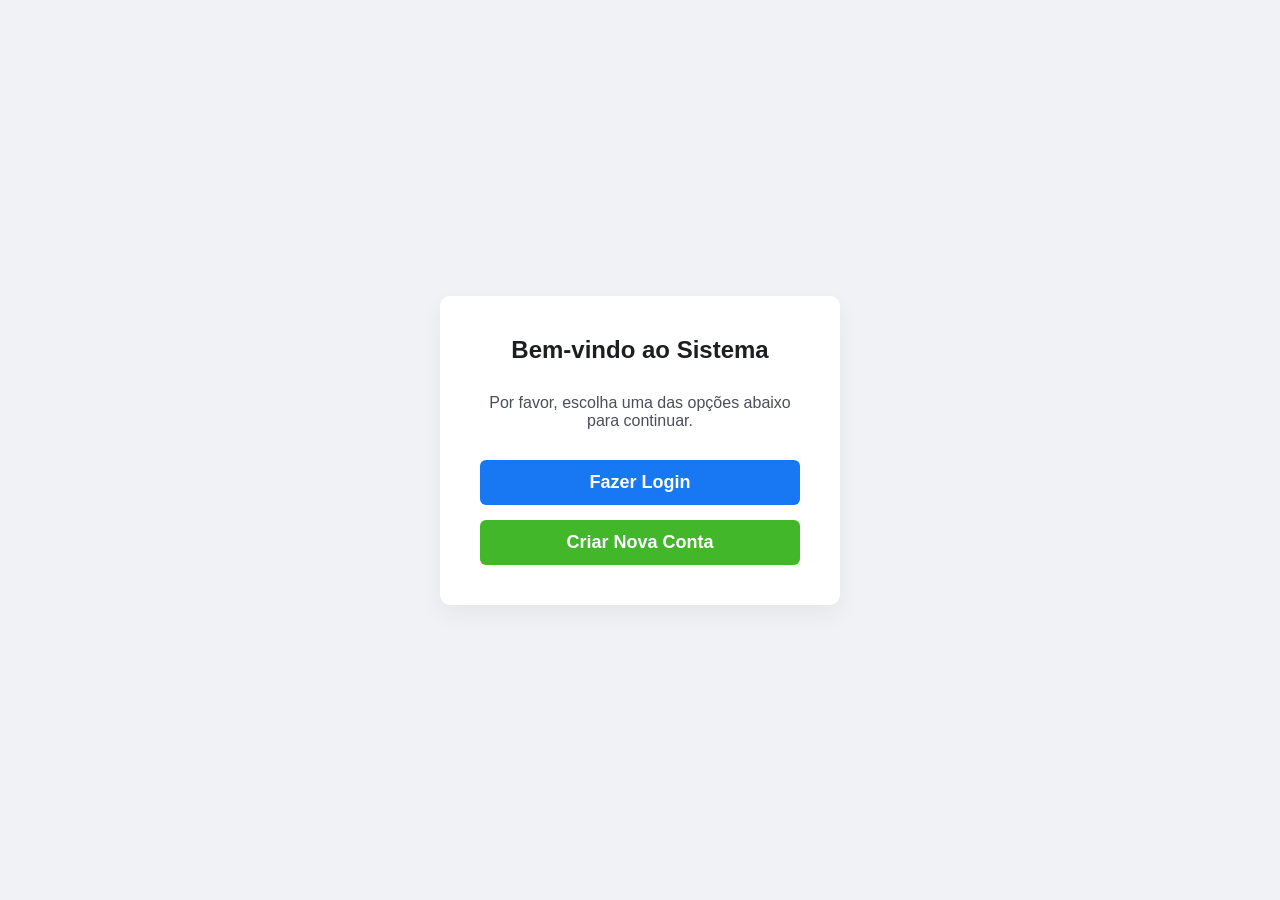
==== index.html @ 1bd095d4 "feat: add landing page and link scripts to authentication pages while cleaning up code formatting" ====
<!DOCTYPE html>
<html lang="pt-br">

<head>
    <!-- Configurações básicas de codificação e responsividade (mobile friendly) -->
    <meta charset="UTF-8">
    <meta name="viewport" content="width=device-width, initial-scale=1.0">
    <title>Página Inicial - Sistema</title>
    
    <!-- Lincando o arquivo CSS de estilos desta vez na mesma pasta raiz -->
    <link rel="stylesheet" href="style.css">
</head>

<body>

    <main class="container">
        <!-- Reutilizamos a classe auth-card para criar uma caixa flutuante no centro -->
        <div class="auth-card" style="text-align: center;">
            
            <!-- Título principal de boas vindas para quem recém chegou no site -->
            <h1>Bem-vindo ao Sistema</h1>
            
            <!-- Um texto explicativo do propósito dessa tela inicial -->
            <p style="margin-bottom: 30px; color: #4b4f56;">
                Por favor, escolha uma das opções abaixo para continuar.
            </p>

            <!-- Links transformados em botões para facilitar a navegação -->
            <div style="display: flex; flex-direction: column; gap: 15px;">
                <!-- Botão principal apontando para a página de Login -->
                <a href="login/index.html" style="text-decoration: none;">
                    <button class="primary-button">Fazer Login</button>
                </a>
                
                <!-- Botão secundário apontando para a página de Cadastro -->
                <!-- Usando uma cor de fundo diferente via estilo inline para diferenciá-lo do login -->
                <a href="cadastro/index.html" style="text-decoration: none;">
                    <button class="primary-button" style="background-color: #42b72a;">Criar Nova Conta</button>
                </a>
            </div>

        </div>
    </main>

</body>

</html>
---- style.css ----
/* 
 * RESET CSS: Remove margens e preenchimentos padrão do navegador para que 
 * possamos ter controle total sobre o layout, e define o box-sizing.
 */
* {
    margin: 0; /* Remove a margem externa padrão de todos os elementos */
    padding: 0; /* Remove o espaçamento interno padrão de todos os elementos */
    box-sizing: border-box; /* Garante que o padding e a borda não aumentem o tamanho total do elemento */
}

/* 
 * ESTILOS DO CORPO DA PÁGINA (BODY):
 * Aqui definimos a fonte principal, a cor de fundo e usamos Flexbox para 
 * centralizar o conteúdo perfeitamente na tela.
 */
body {
    font-family: 'Segoe UI', sans-serif; /* Define a fonte padrão, com fallback para sans-serif */
    background-color: #f0f2f5; /* Uma cor de fundo cinza bem clara, típica de telas de login */
    
    /* Configurações do Flexbox para centralização */
    display: flex; /* Transforma o body em um contêiner flexível */
    align-items: center; /* Centraliza o conteúdo verticalmente */
    justify-content: center; /* Centraliza o conteúdo horizontalmente */
    
    min-height: 100vh; /* Garante que o body ocupe pelo menos 100% da altura da tela (Viewport Height) */
}

/* 
 * CONTAINER PRINCIPAL:
 * Define a largura máxima e adiciona um pequeno preenchimento lateral,
 * útil principalmente em telas muito pequenas (celulares).
 */
.container {
    width: 100%; /* Ocupa 100% da largura disponível (limitado pelo min-height e padding) */
    display: flex; /* Usa flexbox para manter a consistência de layout */
    justify-content: center; /* Garante que o cartão de autenticação fique no centro */
    padding: 20px; /* Adiciona uma pequena margem interna para o cartão não colar na borda da tela */
}

/* 
 * CARTÃO DE AUTENTICAÇÃO (Login/Cadastro):
 * Esta classe é aplicada ao formulário. Cria aquele visual de "caixa branca" flutuante.
 */
.auth-card {
    background: #ffffff; /* Fundo branco para destacar do fundo cinza do body */
    width: 100%; /* O cartão tenta ocupar 100% do espaço... */
    max-width: 400px; /* ...mas não passa de 400px de largura */
    padding: 40px; /* Espaço bastante generoso dentro do cartão */
    border-radius: 10px; /* Arredonda os cantos do cartão, dando um ar moderno */
    box-shadow: 0 10px 25px rgba(0, 0, 0, 0.05); /* Aplica uma sombra leve para criar sensação de profundidade */
}

/* 
 * TÍTULO PRINCIPAL DO CARTÃO
 */
h1 {
    text-align: center; /* Centraliza o texto do título */
    margin-bottom: 30px; /* Dá um respiro considerável entre o título e os campos de input */
    color: #1c1e21; /* Um cinza quase preto, mais suave que o preto puro (#000) */
    font-size: 24px; /* Tamanho da fonte */
}

/* 
 * CONTÊINER DE CADA CAMPO DO FORMULÁRIO:
 * Envolve o rótulo (label) e a caixa de digitação (input).
 */
.field {
    margin-bottom: 20px; /* Espaço entre cada campo (ex: entre Nome e Email) */
}

/* 
 * RÓTULOS DOS CAMPOS (Labels):
 * As palavras como "Nome", "E-mail", "Senha" que ficam em cima da caixa de texto.
 */
.field label {
    display: block; /* Força o label a ocupar a linha inteira, jogando o input para baixo */
    margin-bottom: 8px; /* Pequeno espaço entre o texto do rótulo e a caixa de digitação */
    font-size: 14px; /* Fonte ligeiramente menor */
    color: #4b4f56; /* Cinza médio, para não chamar mais atenção que o input em si */
}

/* 
 * CAIXAS DE DIGITAÇÃO (Inputs):
 */
.field input {
    width: 100%; /* Faz a caixa ocupar toda a largura do cartão */
    padding: 12px; /* Garante que a caixa seja gordinha e fácil de clicar/tocar */
    border: 1px solid #dddfe2; /* Borda cinza bem sutil */
    border-radius: 6px; /* Cantos arredondados na caixinha */
    font-size: 16px; /* O tamanho mínimo recomendado (16px) evita o zoom automático no celular (iOS) */
    outline: none; /* Remove aquela borda padrão preta/azul que o navegador coloca ao clicar */
}

/* 
 * EFEITO DE FOCO NA CAIXA DE DIGITAÇÃO:
 * Quando o usuário clica dentro da caixa para digitar algo.
 */
.field input:focus {
    border-color: #1877f2; /* Muda a cor da borda para o azul principal */
    box-shadow: 0 0 0 2px #e7f3ff; /* Adiciona uma "aura" azul clarinha por fora da borda (efeito premium) */
}

/* 
 * BOTÃO PRINCIPAL (Entrar / Cadastrar):
 */
.primary-button {
    width: 100%; /* Botão largo, ocupando tudo */
    padding: 12px; /* Altura confortável para toque/clique */
    background-color: #1877f2; /* Cor de fundo azul (estilo Facebook/moderno) */
    color: white; /* Texto branco */
    border: none; /* Remove a borda padrão feia do botão do navegador */
    border-radius: 6px; /* Bordas arredondadas do botão */
    font-size: 18px; /* Texto um pouco maior para ganhar destaque */
    font-weight: bold; /* Deixa o texto do botão em negrito */
    cursor: pointer; /* Muda a setinha do mouse para a "mãozinha" indicando que é clicável */
    transition: background 0.2s; /* Ao passar o mouse, a mudança de cor será suave (levará 0.2 segundos) */
}

/* 
 * EFEITO HOVER NO BOTÃO:
 * Ocorre quando o usuário passa o mouse por cima do botão sem clicar.
 */
.primary-button:hover {
    background-color: #166fe5; /* Escurece um pouco o azul, para dar o feedback visual de interação */
}

/* 
 * RODAPÉ DO CARTÃO (Links para as outras telas)
 */
.footer-text {
    text-align: center; /* Centraliza o texto */
    margin-top: 20px; /* Dá espaço acima, separando o link do botão principal */
    font-size: 14px; /* Fonte pequena */
    color: #606770; /* Texto cinza */
}

/* 
 * LINKS DENTRO DO RODAPÉ (Tags <a>):
 */
.footer-text a {
    color: #1877f2; /* Links também na cor azul principal do sistema */
    text-decoration: none; /* Tira aquele sublinhado feio padrão dos links */
}

/* 
 * EFEITO HOVER NO LINK:
 */
.footer-text a:hover {
    text-decoration: underline; /* Coloca o sublinhado de volta APENAS quando o mouse passa por cima */
}
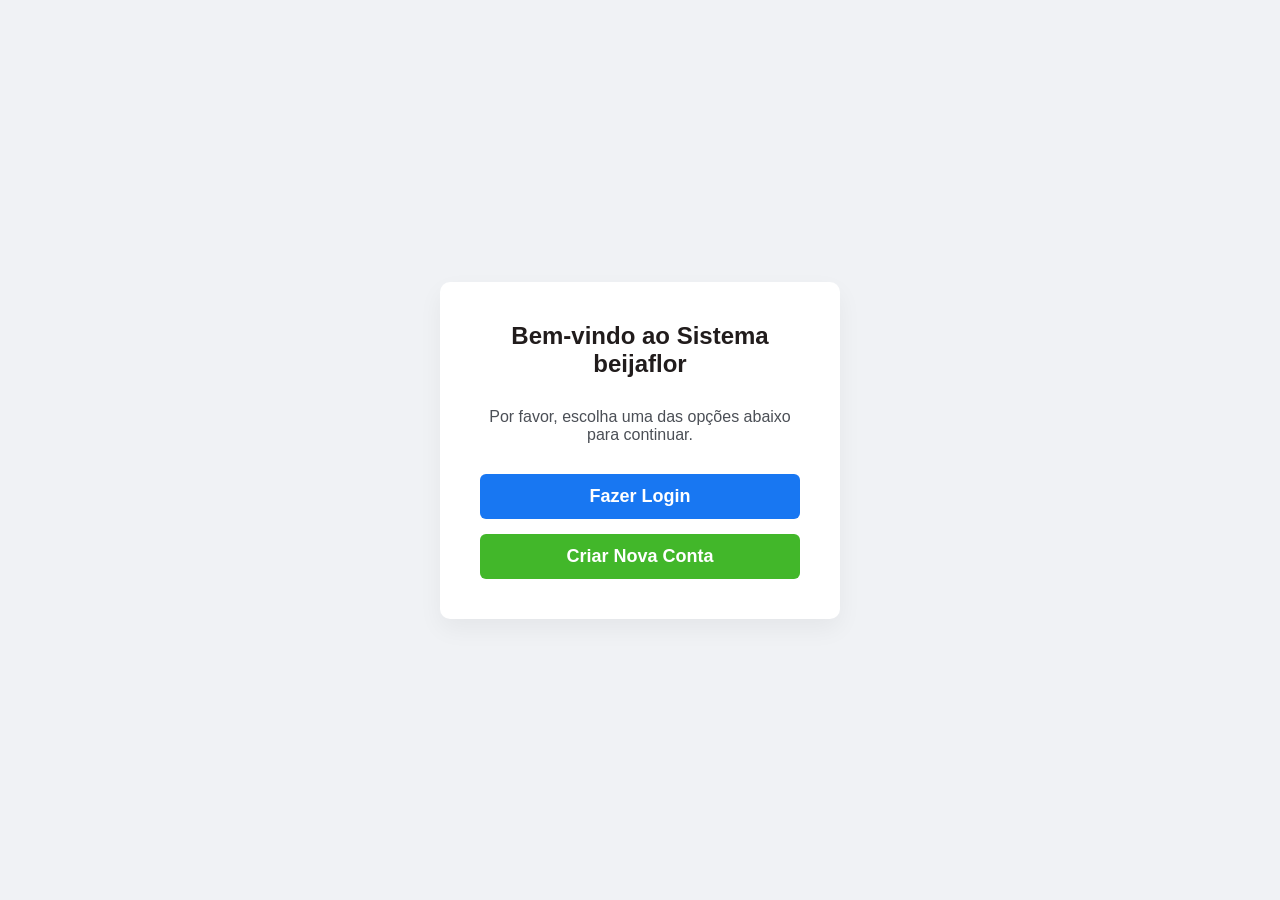
==== commit f9477c07: "chore: commit inicial do projeto js-inicial" ====
--- a/index.html
+++ b/index.html
@@ -18,7 +18,7 @@
         <div class="auth-card" style="text-align: center;">
             
             <!-- Título principal de boas vindas para quem recém chegou no site -->
-            <h1>Bem-vindo ao Sistema</h1>
+            <h1>Bem-vindo ao Sistema beijaflor</h1>
             
             <!-- Um texto explicativo do propósito dessa tela inicial -->
             <p style="margin-bottom: 30px; color: #4b4f56;">
--- a/style.css
+++ b/style.css
@@ -56,7 +56,7 @@
 h1 {
     text-align: center; /* Centraliza o texto do título */
     margin-bottom: 30px; /* Dá um respiro considerável entre o título e os campos de input */
-    color: #1c1e21; /* Um cinza quase preto, mais suave que o preto puro (#000) */
+    color: #211c1c; /* Um cinza quase preto, mais suave que o preto puro (#000) */
     font-size: 24px; /* Tamanho da fonte */
 }
 
